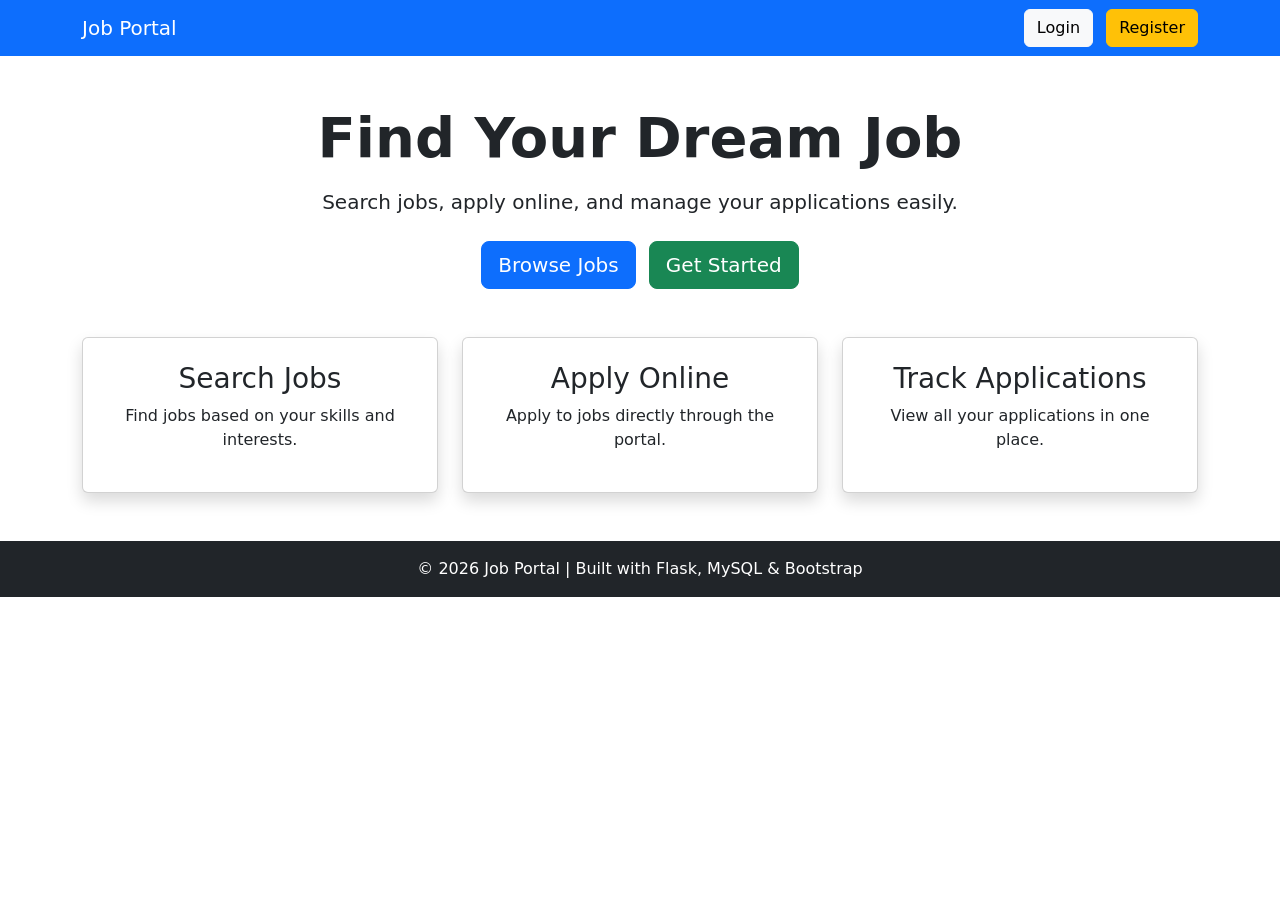
==== templates/index.html @ 28c95c39 "Initial project upload" ====
<!DOCTYPE html>
<html>
<head>

    <title>Job Portal</title>

    <link href="https://cdn.jsdelivr.net/npm/bootstrap@5.3.3/dist/css/bootstrap.min.css" rel="stylesheet">
<link rel="stylesheet" href="{{ url_for('static', filename='css/style.css') }}">
</head>

<body>

<nav class="navbar navbar-expand-lg navbar-dark bg-primary">

    <div class="container">

        <a class="navbar-brand" href="/">
            Job Portal
        </a>

        <div>

            <a href="/login" class="btn btn-light me-2">
                Login
            </a>

            <a href="/register" class="btn btn-warning">
                Register
            </a>

        </div>

    </div>

</nav>

<div class="container text-center mt-5">

    <h1 class="display-4 fw-bold">
        Find Your Dream Job
    </h1>

    <p class="lead mt-3">
        Search jobs, apply online, and manage your applications easily.
    </p>

    <div class="mt-4">

        <a href="/jobs" class="btn btn-primary btn-lg me-2">
            Browse Jobs
        </a>

        <a href="/register" class="btn btn-success btn-lg">
            Get Started
        </a>

    </div>

</div>

<div class="container mt-5">

    <div class="row text-center">

        <div class="col-md-4">

            <div class="card shadow p-4">

                <h3>Search Jobs</h3>

                <p>
                    Find jobs based on your skills and interests.
                </p>

            </div>

        </div>

        <div class="col-md-4">

            <div class="card shadow p-4">

                <h3>Apply Online</h3>

                <p>
                    Apply to jobs directly through the portal.
                </p>

            </div>

        </div>

        <div class="col-md-4">

            <div class="card shadow p-4">

                <h3>Track Applications</h3>

                <p>
                    View all your applications in one place.
                </p>

            </div>

        </div>

    </div>

</div>

<footer class="bg-dark text-white text-center p-3 mt-5">

    © 2026 Job Portal | Built with Flask, MySQL & Bootstrap

</footer>

</body>
</html>
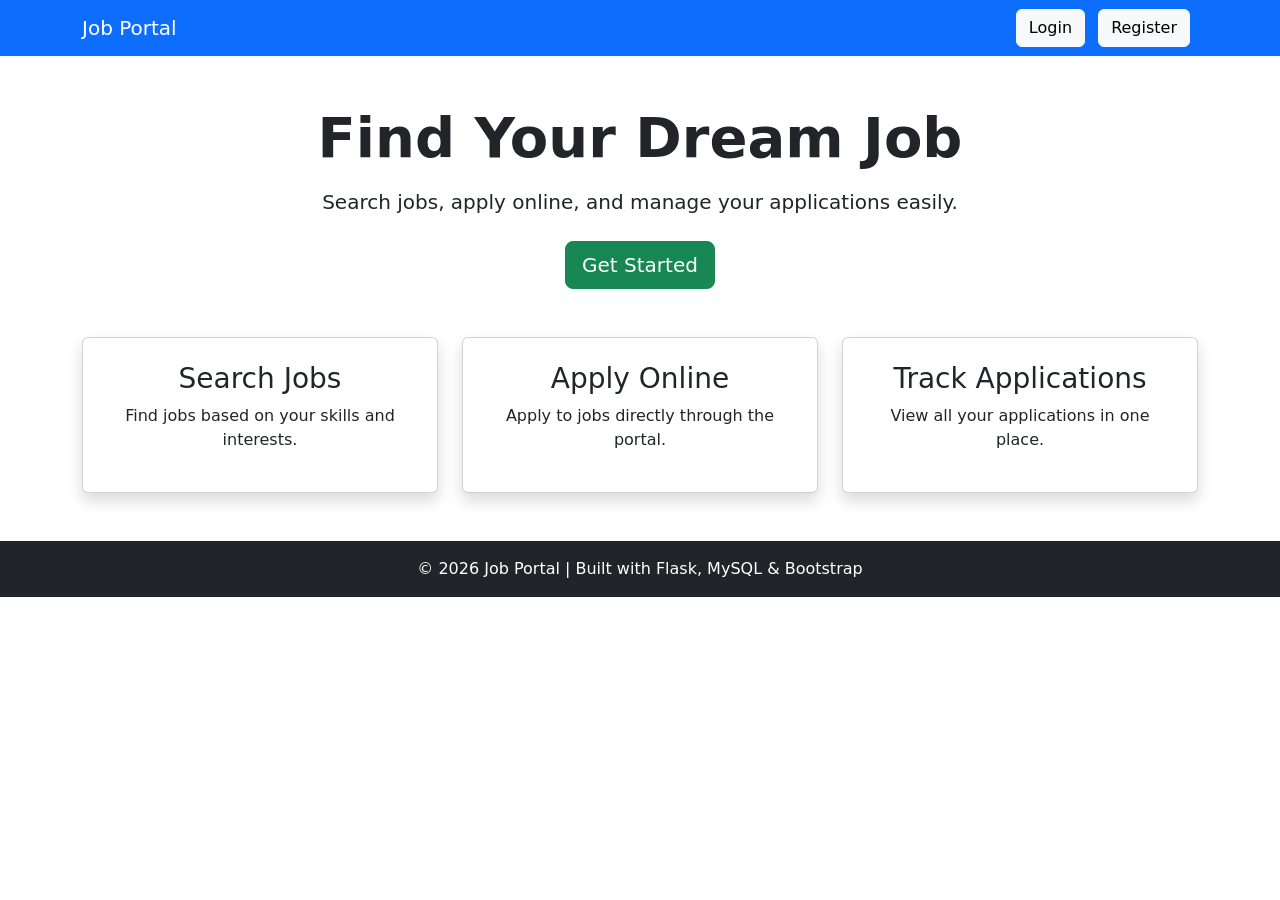
==== commit 379f2bf9: "Updated UI design and improved frontend layout" ====
--- a/templates/index.html
+++ b/templates/index.html
@@ -24,7 +24,7 @@
                 Login
             </a>
 
-            <a href="/register" class="btn btn-warning">
+            <a href="/register" class="btn btn-light me-2">
                 Register
             </a>
 
@@ -46,9 +46,11 @@
 
     <div class="mt-4">
 
-        <a href="/jobs" class="btn btn-primary btn-lg me-2">
+      <!-- <a href="/jobs" class="btn btn-primary btn-lg me-2">
             Browse Jobs
         </a>
+        btn-warning
+      -->
 
         <a href="/register" class="btn btn-success btn-lg">
             Get Started
@@ -115,4 +117,5 @@
 </footer>
 
 </body>
-</html>+</html>
+
